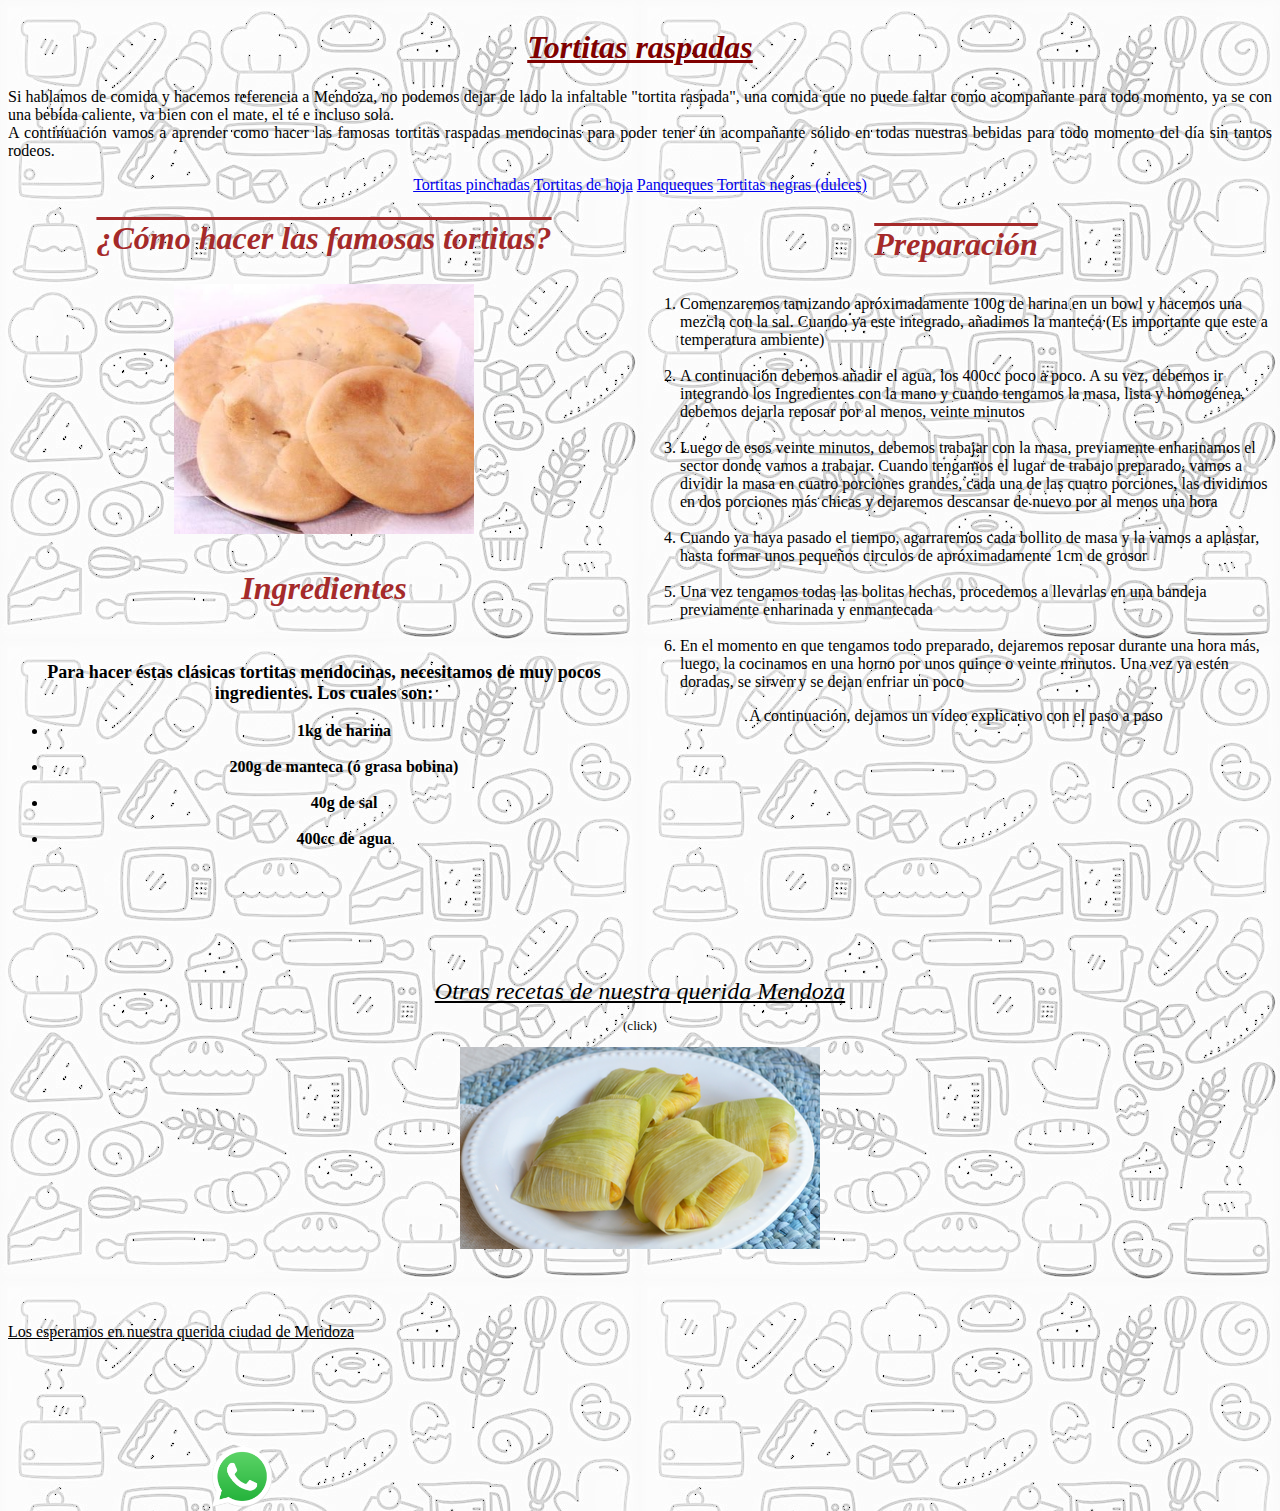
==== index.html @ 475fa8ff "Add files via upload" ====
<!DOCTYPE html>
<html lang="en" dir="ltr">
  <head>
    <meta charset="utf-8">
    <title>Receta de tortitas raspadas</title>
    <link rel="stylesheet" href="css/estilo.css">
  </head>
  <body>
    <header>
    <h1>Tortitas raspadas</h1>
    <p class="introduccion"> Si hablamos de comida y hacemos referencia a Mendoza, no podemos dejar de lado la infaltable "tortita raspada", una comida
    que no puede faltar como acompañante para todo momento, ya se con una bebida caliente, va bien con el mate, el té e incluso sola.  <br> A continuación
  vamos a aprender como hacer las famosas tortitas raspadas mendocinas para poder tener un acompañante sólido en todas nuestras bebidas para todo momento
  del día sin tantos rodeos.</p>
</header>
<nav class="navegador">
<a href="https://ciudadano.news/vida/paso-a-paso-como-hacer-tortitas-pinchadas-caseras" target="_blank">Tortitas pinchadas</a>
<a href="https://cookpad.com/ar/recetas/12881779-tortitas-de-hojita-mendocinas" target="_blank">Tortitas de hoja</a>
<a href="https://www.panqueques.com.ar/receta-de-panqueques/receta-de-panqueques-cocineros-argentinos/" target="_blank">Panqueques</a>
<a href="https://ar.recepedia.com/recetas/facturas/215522-tortitas-negras-receta-facil-extra-esponjosa/" target="_blank">Tortitas negras (dulces)</a>
</nav>
<section>
  <h2 class="tituloint"> ¿Cómo hacer las famosas tortitas?</h2>
<center> <img width="300" height="250" src="./imagen/tortitas.jpg" alt="Foto de tortitas"> </center>
<audio src="musicafondo.mp3">autoplay</audio>
    <h3 class="ingredientes">Ingredientes</<h3>
      <br><br>
      <p class="prelista"> Para hacer éstas clásicas tortitas mendocinas, necesitamos de muy pocos ingredientes. Los cuales son: </p>
<ul class="listaing">
  <center> <li> 1kg de harina</li><br><li>200g de manteca (ó grasa bobina)</li> <br> <li> 40g de sal </li> <br> <li>400cc de agua</li> </center>
</ul>
</section>
<aside class="">
    <h3 class="preparacion">Preparación</h3>
    <ol class="pasoapaso">
      <li>Comenzaremos tamizando apróximadamente 100g de harina en un bowl y hacemos una mezcla con la sal. Cuando ya
      este integrado, añadimos la manteca (Es importante que este a temperatura ambiente)</li>
      <br><li> A continuación debemos añadir el agua, los 400cc poco a poco. A su vez, debemos ir integrando los Ingredientes
      con la mano y cuando tengamos la masa, lista y homogénea, debemos dejarla reposar por al menos, veinte minutos</li>
      <br><li>Luego de esos veinte minutos, debemos trabajar con la masa, previamente enharinamos el sector donde vamos a
      trabajar. Cuando tengamos el lugar de trabajo preparado, vamos a dividir la masa en cuatro porciones grandes,
      cada una de las cuatro porciones, las dividimos en dos porciones más chicas y dejaremos descansar de nuevo por al menos una hora</li>
      <br><li>Cuando ya haya pasado el tiempo, agarraremos cada bollito de masa y la vamos a aplastar, hasta formar unos pequeños circulos de apróximadamente 1cm de grosor</li>
      <br><li>Una vez tengamos todas las bolitas hechas, procedemos a llevarlas en una bandeja previamente enharinada y enmantecada</li>
      <br><li>En el momento en que tengamos todo preparado, dejaremos reposar durante una hora más, luego, la cocinamos en una horno
      por unos quince o veinte minutos. Una vez ya estén doradas, se sirven y se dejan enfriar un poco</li>
    </ol>
    <p class="finalizacion">A continuación, dejamos un vídeo explicativo con el paso a paso </p>
  <center>  <iframe width="360" height="215" src="https://www.youtube.com/embed/bvvUcux3kFY" title="YouTube video player" frameborder="0" allow="accelerometer; autoplay; clipboard-write; encrypted-media; gyroscope; picture-in-picture" allowfullscreen></iframe>
  </video> </center>
</aside> <br><br>
  <footer>
  <br> <center> <a class="linkcomidas" href="https://comidas-tipicas.com/argentina/mendoza/" target="_blank">Otras recetas de nuestra querida Mendoza</a> <br> </center>
  <p class="add"> (click)</p>
    <!-- pagina de otras recetas menducas https://comidas-tipicas.com/argentina/mendoza/!-->
    <center><a href="https://comidas-tipicas.com/argentina/mendoza/" target="_blank"> <img src="./imagen/humitaenchala.png" alt="foto ilustrativa de humita en chala"> </a>
  <br><br>  </center><br><br><p class="cierre2">Los esperamos en nuestra querida ciudad de Mendoza</p>
<iframe src="https://www.google.com/maps/embed?pb=!1m18!1m12!1m3!1d53609.02109427781!2d-68.89353867505086!3d-32.88325824035863!2m3!1f0!2f0!3f0!3m2!1i1024!2i768!4f13.1!3m3!1m2!1s0x967e093ec45179bf%3A0x205a78f6d20efa3a!2sMendoza%2C%20Capital%2C%20Mendoza!5e0!3m2!1ses!2sar!4v1650824139108!5m2!1ses!2sar" width="200" height="150" style="border:0;" allowfullscreen="" loading="lazy" referrerpolicy="no-referrer-when-downgrade" position: 50%;></iframe>
<a href="https://api.whatsapp.com/send?phone=5492612191756" target="_blank"> <img src="./imagen/wpp.png" alt="icon whatsapp" width="60" height="60" > </a>
</footer>
  </body>
</html>
---- css/estilo.css ----
body {background-color: #eed09d; background-image: url( ../imagen/fondopanaa.jpg); background-attachment: scroll; background-repeat: repeat; }

h1 {color: #800000; text-align: center; text-decoration: underline; font-size: xx-large; font-style: oblique;}



  .introduccion {color: black; text-align: justify; font-size: medium;}

  .navegador {color: black; font-size: medium; text-align: center;}

  .tituloint {color: brown; text-align: center; text-decoration: overline; font-size: xx-large; font-style: oblique;}

  .prelista {color: black; text-align: center; font-size: large; font-style: normal; text-decoration: none;}

  .ingredientes {color: brown; text-align: center; text-decoration: none; font-size: xx-large; font-style: oblique;}

  .listaing {color: black; text-align: left; text-decoration: none; font-size: medium; font-style: normal;}

  .preparacion {color: brown; text-align: center; text-decoration: overline; font-size: xx-large; font-style: oblique;}

  .pasoapaso {color: black; text-align: left; font-size: medium;}

  .finalizacion {color: black; text-align: center; font-size: medium;}

  .linkcomidas {color: black; text-align: center; font-size: x-large; font-style: italic;}

  .add {color: black; text-align: center; font-size: small;}

  .cierre2 {color: black; text-align: left; text-decoration: underline; font-size: medium; font-style: normal;}



header {width: 100%; float: left; margin: 30; box-sizing: border-box; overflow: auto;}

section {width: 50%; margin: 2; float: left; box-sizing: border-box; overflow: auto;}

nav {width: 100%; margin: 1; float: left; box-sizing: border-box; overflow: auto;}

aside {width: 50%; margin: 2; float: left; box-sizing: border-box; overflow: auto;}

footer {width: 100%; margin: 5; float: right; box-sizing: border-box; overflow: auto;}
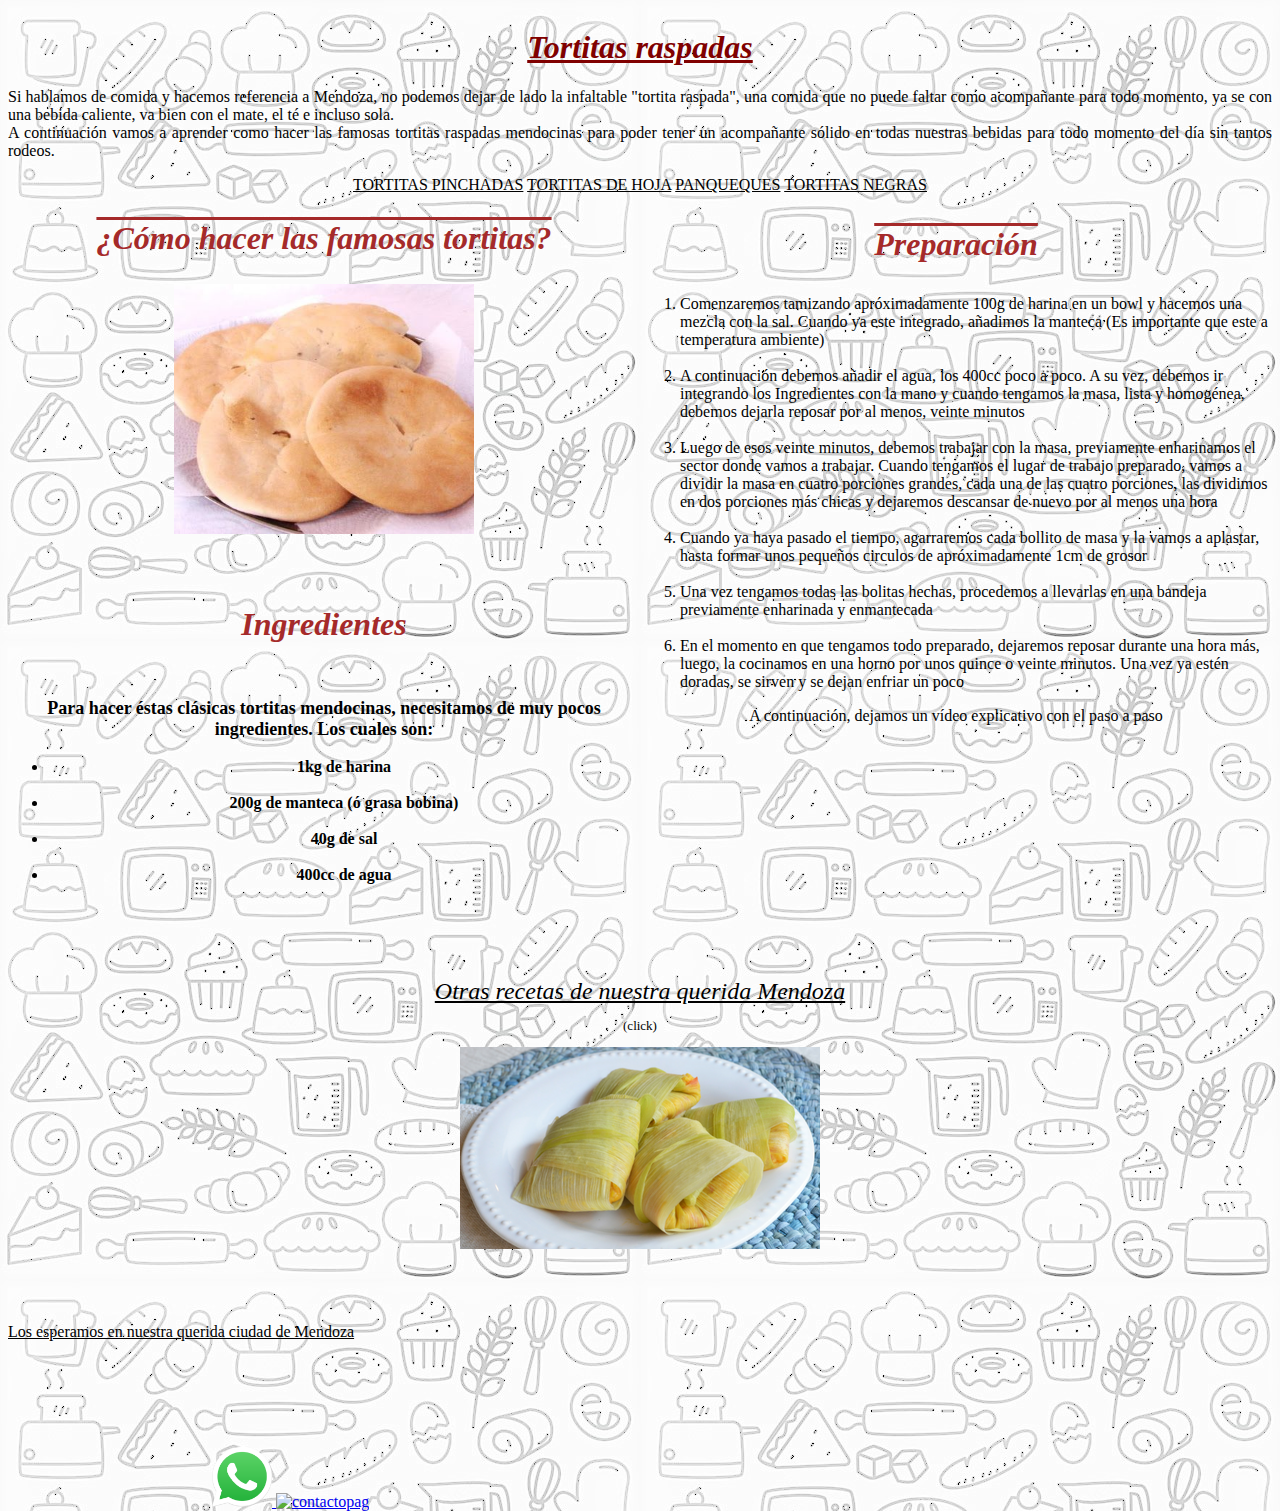
==== commit e9a2245e: "Add files via upload" ====
--- a/index.html
+++ b/index.html
@@ -14,15 +14,16 @@
   del día sin tantos rodeos.</p>
 </header>
 <nav class="navegador">
-<a href="https://ciudadano.news/vida/paso-a-paso-como-hacer-tortitas-pinchadas-caseras" target="_blank">Tortitas pinchadas</a>
-<a href="https://cookpad.com/ar/recetas/12881779-tortitas-de-hojita-mendocinas" target="_blank">Tortitas de hoja</a>
-<a href="https://www.panqueques.com.ar/receta-de-panqueques/receta-de-panqueques-cocineros-argentinos/" target="_blank">Panqueques</a>
-<a href="https://ar.recepedia.com/recetas/facturas/215522-tortitas-negras-receta-facil-extra-esponjosa/" target="_blank">Tortitas negras (dulces)</a>
+<a class="pinchadas" href="https://ciudadano.news/vida/paso-a-paso-como-hacer-tortitas-pinchadas-caseras" target="_blank">TORTITAS PINCHADAS</a>
+<a class="hoja" href="https://cookpad.com/ar/recetas/12881779-tortitas-de-hojita-mendocinas" target="_blank">TORTITAS DE HOJA</a>
+<a class="panqueques" href="https://www.panqueques.com.ar/receta-de-panqueques/receta-de-panqueques-cocineros-argentinos/" target="_blank">PANQUEQUES</a>
+<a class="negras" href="https://ar.recepedia.com/recetas/facturas/215522-tortitas-negras-receta-facil-extra-esponjosa/" target="_blank">TORTITAS NEGRAS</a>
 </nav>
 <section>
   <h2 class="tituloint"> ¿Cómo hacer las famosas tortitas?</h2>
 <center> <img width="300" height="250" src="./imagen/tortitas.jpg" alt="Foto de tortitas"> </center>
 <audio src="musicafondo.mp3">autoplay</audio>
+<br><br>
     <h3 class="ingredientes">Ingredientes</<h3>
       <br><br>
       <p class="prelista"> Para hacer éstas clásicas tortitas mendocinas, necesitamos de muy pocos ingredientes. Los cuales son: </p>
@@ -46,17 +47,18 @@
       por unos quince o veinte minutos. Una vez ya estén doradas, se sirven y se dejan enfriar un poco</li>
     </ol>
     <p class="finalizacion">A continuación, dejamos un vídeo explicativo con el paso a paso </p>
-  <center>  <iframe width="360" height="215" src="https://www.youtube.com/embed/bvvUcux3kFY" title="YouTube video player" frameborder="0" allow="accelerometer; autoplay; clipboard-write; encrypted-media; gyroscope; picture-in-picture" allowfullscreen></iframe>
+  <center>  <iframe class="video" width="360" height="215" src="https://www.youtube.com/embed/bvvUcux3kFY" title="YouTube video player" frameborder="0" allow="accelerometer; autoplay; clipboard-write; encrypted-media; gyroscope; picture-in-picture" allowfullscreen></iframe>
   </video> </center>
 </aside> <br><br>
   <footer>
   <br> <center> <a class="linkcomidas" href="https://comidas-tipicas.com/argentina/mendoza/" target="_blank">Otras recetas de nuestra querida Mendoza</a> <br> </center>
   <p class="add"> (click)</p>
     <!-- pagina de otras recetas menducas https://comidas-tipicas.com/argentina/mendoza/!-->
-    <center><a href="https://comidas-tipicas.com/argentina/mendoza/" target="_blank"> <img src="./imagen/humitaenchala.png" alt="foto ilustrativa de humita en chala"> </a>
+    <center><a class="fotolinkcomidas" href="https://comidas-tipicas.com/argentina/mendoza/" target="_blank"> <img src="./imagen/humitaenchala.png" alt="foto ilustrativa de humita en chala"> </a>
   <br><br>  </center><br><br><p class="cierre2">Los esperamos en nuestra querida ciudad de Mendoza</p>
-<iframe src="https://www.google.com/maps/embed?pb=!1m18!1m12!1m3!1d53609.02109427781!2d-68.89353867505086!3d-32.88325824035863!2m3!1f0!2f0!3f0!3m2!1i1024!2i768!4f13.1!3m3!1m2!1s0x967e093ec45179bf%3A0x205a78f6d20efa3a!2sMendoza%2C%20Capital%2C%20Mendoza!5e0!3m2!1ses!2sar!4v1650824139108!5m2!1ses!2sar" width="200" height="150" style="border:0;" allowfullscreen="" loading="lazy" referrerpolicy="no-referrer-when-downgrade" position: 50%;></iframe>
-<a href="https://api.whatsapp.com/send?phone=5492612191756" target="_blank"> <img src="./imagen/wpp.png" alt="icon whatsapp" width="60" height="60" > </a>
+<iframe class="mapa" src="https://www.google.com/maps/embed?pb=!1m18!1m12!1m3!1d53609.02109427781!2d-68.89353867505086!3d-32.88325824035863!2m3!1f0!2f0!3f0!3m2!1i1024!2i768!4f13.1!3m3!1m2!1s0x967e093ec45179bf%3A0x205a78f6d20efa3a!2sMendoza%2C%20Capital%2C%20Mendoza!5e0!3m2!1ses!2sar!4v1650824139108!5m2!1ses!2sar" width="200" height="150" style="border:0;" allowfullscreen="" loading="lazy" referrerpolicy="no-referrer-when-downgrade" position: 50%;></iframe>
+<a class="whatsapp" href="https://api.whatsapp.com/send?phone=5492612191756" target="_blank"> <img src="./imagen/wpp.png" alt="icon whatsapp" width="60" height="60" > </a>
+<a href="file:///C:/Users/argan/OneDrive/Escritorio/DesWeb%20PD/contacto.html" target="_blank"><img src="" alt="contactopag"></a>
 </footer>
   </body>
 </html>
--- a/css/estilo.css
+++ b/css/estilo.css
@@ -1,36 +1,39 @@
+
 body {background-color: #eed09d; background-image: url( ../imagen/fondopanaa.jpg); background-attachment: scroll; background-repeat: repeat; }
 
 h1 {color: #800000; text-align: center; text-decoration: underline; font-size: xx-large; font-style: oblique;}
 
-
-
   .introduccion {color: black; text-align: justify; font-size: medium;}
-
   .navegador {color: black; font-size: medium; text-align: center;}
-
   .tituloint {color: brown; text-align: center; text-decoration: overline; font-size: xx-large; font-style: oblique;}
-
   .prelista {color: black; text-align: center; font-size: large; font-style: normal; text-decoration: none;}
-
   .ingredientes {color: brown; text-align: center; text-decoration: none; font-size: xx-large; font-style: oblique;}
-
   .listaing {color: black; text-align: left; text-decoration: none; font-size: medium; font-style: normal;}
-
   .preparacion {color: brown; text-align: center; text-decoration: overline; font-size: xx-large; font-style: oblique;}
-
   .pasoapaso {color: black; text-align: left; font-size: medium;}
-
   .finalizacion {color: black; text-align: center; font-size: medium;}
-
+  .video:hover {width: 30%}
   .linkcomidas {color: black; text-align: center; font-size: x-large; font-style: italic;}
-
+  .linkcomidas:hover {width: 60%; border: 3px solid black; background: brown; border-radius: 40%}
+  .fotolinkcomidas:hover {width: 30%; border: 3px solid black; background: brown; border-radius: 40%}
   .add {color: black; text-align: center; font-size: small;}
-
   .cierre2 {color: black; text-align: left; text-decoration: underline; font-size: medium; font-style: normal;}
 
+header {width: 100%; float: left; margin: 30; box-sizing: border-box; overflow: auto;}
 
+  .pinchadas:hover {width: 60%; border: 3px solid black; background: brown; border-radius: 40%}
+  .pinchadas:link {color: black;}
+  .pinchadas:visited {color: black;}
+  .hoja:hover {width: 60%; border: 4px solid black; background: brown; border-radius: 40%}
+  .hoja:link {color: black;}
+  .hoja.visited {color: black;}
+  .panqueques:hover {width: 60%; border: 3px solid black; background: brown; border-radius: 40%}
+  .panqueques:link {color: black;}
+  .panqueques:visited {color: black;}
+  .negras:hover {width: 60%; border: 4px solid black; background: brown; border-radius: 40%}
+  .negras:link {color: black;}
+  .negras.visited {color: black;}
 
-header {width: 100%; float: left; margin: 30; box-sizing: border-box; overflow: auto;}
 
 section {width: 50%; margin: 2; float: left; box-sizing: border-box; overflow: auto;}
 
@@ -39,3 +42,5 @@
 aside {width: 50%; margin: 2; float: left; box-sizing: border-box; overflow: auto;}
 
 footer {width: 100%; margin: 5; float: right; box-sizing: border-box; overflow: auto;}
+
+  .whatsapp:hover {width: 60%; border: 4px solid green; border-radius: 80%}
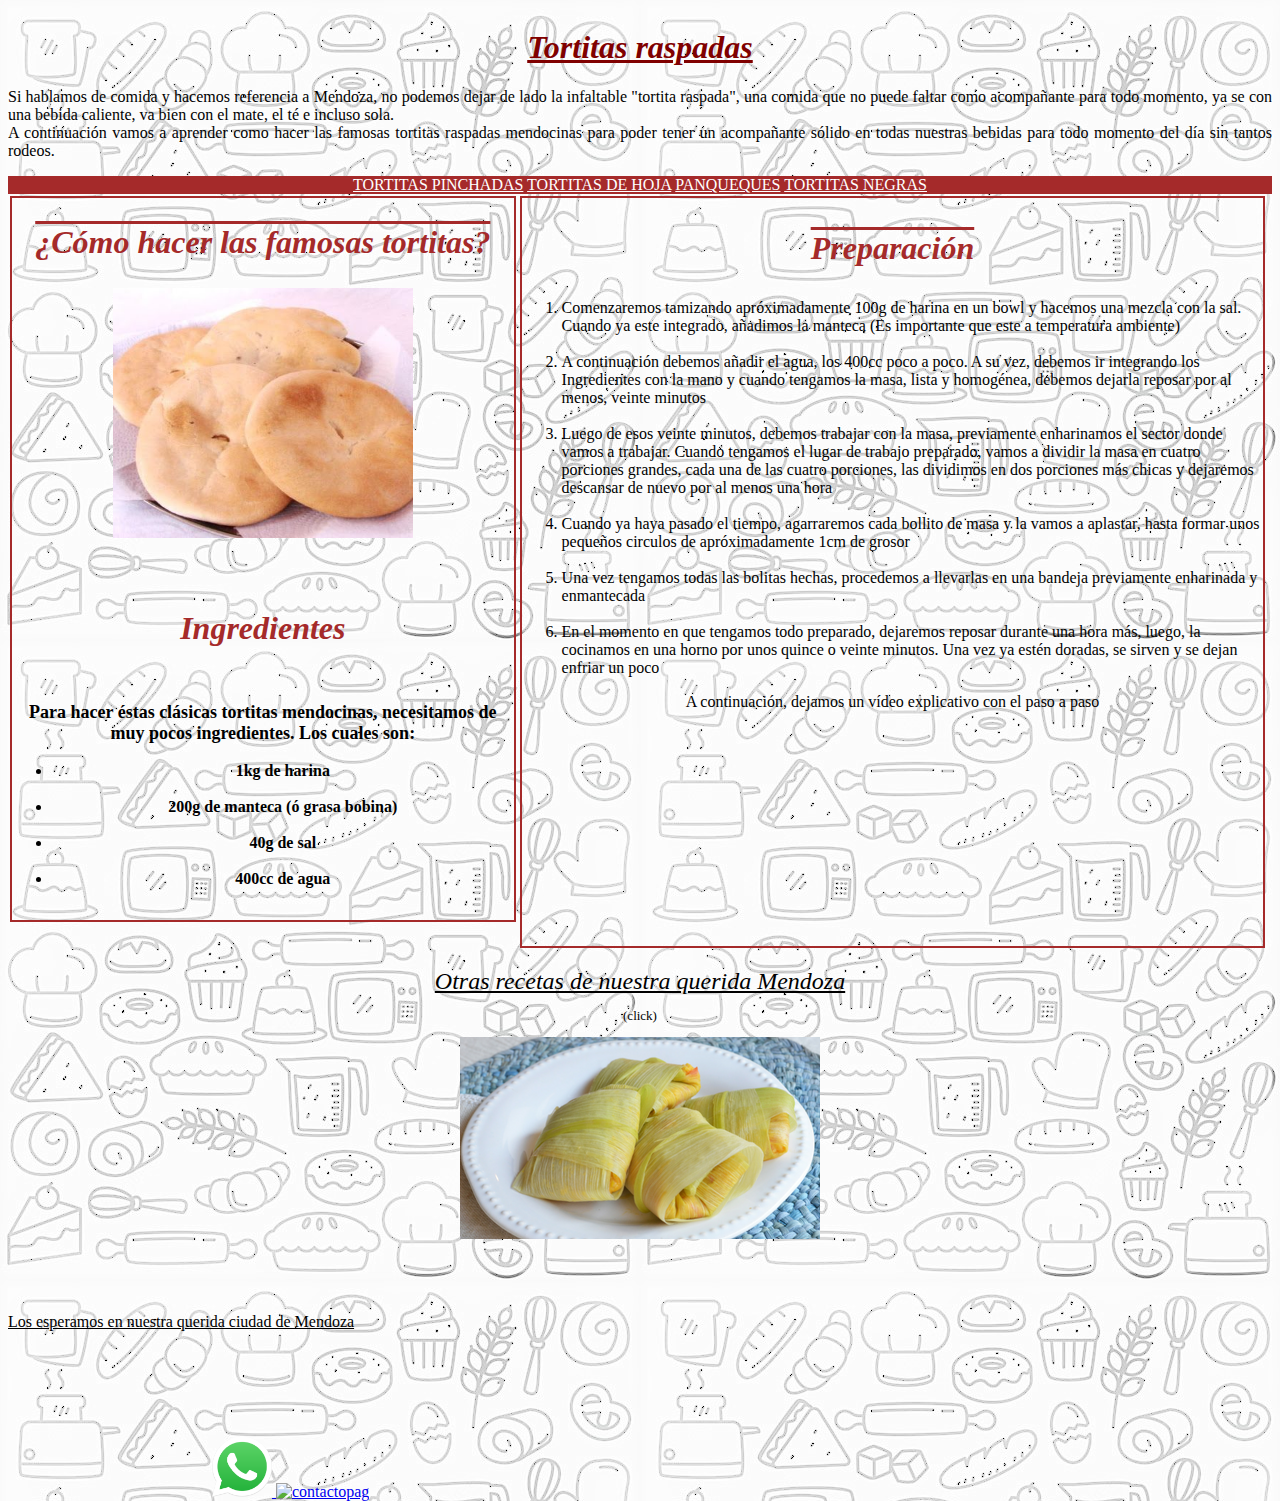
==== commit c28998a0: "Add files via upload" ====
--- a/index.html
+++ b/index.html
@@ -58,7 +58,7 @@
   <br><br>  </center><br><br><p class="cierre2">Los esperamos en nuestra querida ciudad de Mendoza</p>
 <iframe class="mapa" src="https://www.google.com/maps/embed?pb=!1m18!1m12!1m3!1d53609.02109427781!2d-68.89353867505086!3d-32.88325824035863!2m3!1f0!2f0!3f0!3m2!1i1024!2i768!4f13.1!3m3!1m2!1s0x967e093ec45179bf%3A0x205a78f6d20efa3a!2sMendoza%2C%20Capital%2C%20Mendoza!5e0!3m2!1ses!2sar!4v1650824139108!5m2!1ses!2sar" width="200" height="150" style="border:0;" allowfullscreen="" loading="lazy" referrerpolicy="no-referrer-when-downgrade" position: 50%;></iframe>
 <a class="whatsapp" href="https://api.whatsapp.com/send?phone=5492612191756" target="_blank"> <img src="./imagen/wpp.png" alt="icon whatsapp" width="60" height="60" > </a>
-<a href="file:///C:/Users/argan/OneDrive/Escritorio/DesWeb%20PD/contacto.html" target="_blank"><img src="" alt="contactopag"></a>
+<a href="contacto.html" target=""><img src="" alt="contactopag"></a>
 </footer>
   </body>
 </html>
--- a/css/estilo.css
+++ b/css/estilo.css
@@ -18,29 +18,34 @@
   .fotolinkcomidas:hover {width: 30%; border: 3px solid black; background: brown; border-radius: 40%}
   .add {color: black; text-align: center; font-size: small;}
   .cierre2 {color: black; text-align: left; text-decoration: underline; font-size: medium; font-style: normal;}
+  .hoja {color: black;}
+  .pinchadas {color: black;}
+  .panqueques {color: black;}
+  .negras {color: black;}
 
 header {width: 100%; float: left; margin: 30; box-sizing: border-box; overflow: auto;}
 
-  .pinchadas:hover {width: 60%; border: 3px solid black; background: brown; border-radius: 40%}
-  .pinchadas:link {color: black;}
-  .pinchadas:visited {color: black;}
-  .hoja:hover {width: 60%; border: 4px solid black; background: brown; border-radius: 40%}
-  .hoja:link {color: black;}
-  .hoja.visited {color: black;}
-  .panqueques:hover {width: 60%; border: 3px solid black; background: brown; border-radius: 40%}
-  .panqueques:link {color: black;}
-  .panqueques:visited {color: black;}
-  .negras:hover {width: 60%; border: 4px solid black; background: brown; border-radius: 40%}
-  .negras:link {color: black;}
-  .negras.visited {color: black;}
+  .hoja:hover {width: 60%; border: 4px solid black; background: blue; border-radius: 40%}
+  .pinchadas:hover {width: 60%; border: 3px solid black; background: blue; border-radius: 40%}
+  .panqueques:hover {width: 60%; border: 3px solid black; background: blue; border-radius: 40%}
+  .negras:hover {width: 60%; border: 4px solid black; background: blue; border-radius: 40%}
 
+  .hoja:link {color: white;}
+  .pinchadas:link {color: white;}
+  .panqueques:link {color: white;}
+  .negras:link {color: white;}
 
-section {width: 50%; margin: 2; float: left; box-sizing: border-box; overflow: auto;}
+  .hoja:visited {color: white;}
+  .pinchadas:visited {color: white;}
+  .panqueques:visited {color: white;}
+  .negras:visited {color: white;}
 
-nav {width: 100%; margin: 1; float: left; box-sizing: border-box; overflow: auto;}
+section {width: 40%; margin: 2; float: left; box-sizing: border-box; overflow: auto; border: 2px solid brown; margin: 2px}
 
-aside {width: 50%; margin: 2; float: left; box-sizing: border-box; overflow: auto;}
+nav {width: 100%; margin: 1; float: left; box-sizing: border-box; overflow: auto; background-color: brown; color: white;}
+
+aside {width: 59%; margin: 2; float: left; box-sizing: border-box; overflow: auto; border: 2px solid brown; margin: 2px}
 
 footer {width: 100%; margin: 5; float: right; box-sizing: border-box; overflow: auto;}
 
-  .whatsapp:hover {width: 60%; border: 4px solid green; border-radius: 80%}
+  .whatsapp:hover {width: 30%; border: 4px solid green; border-radius: 50%}
